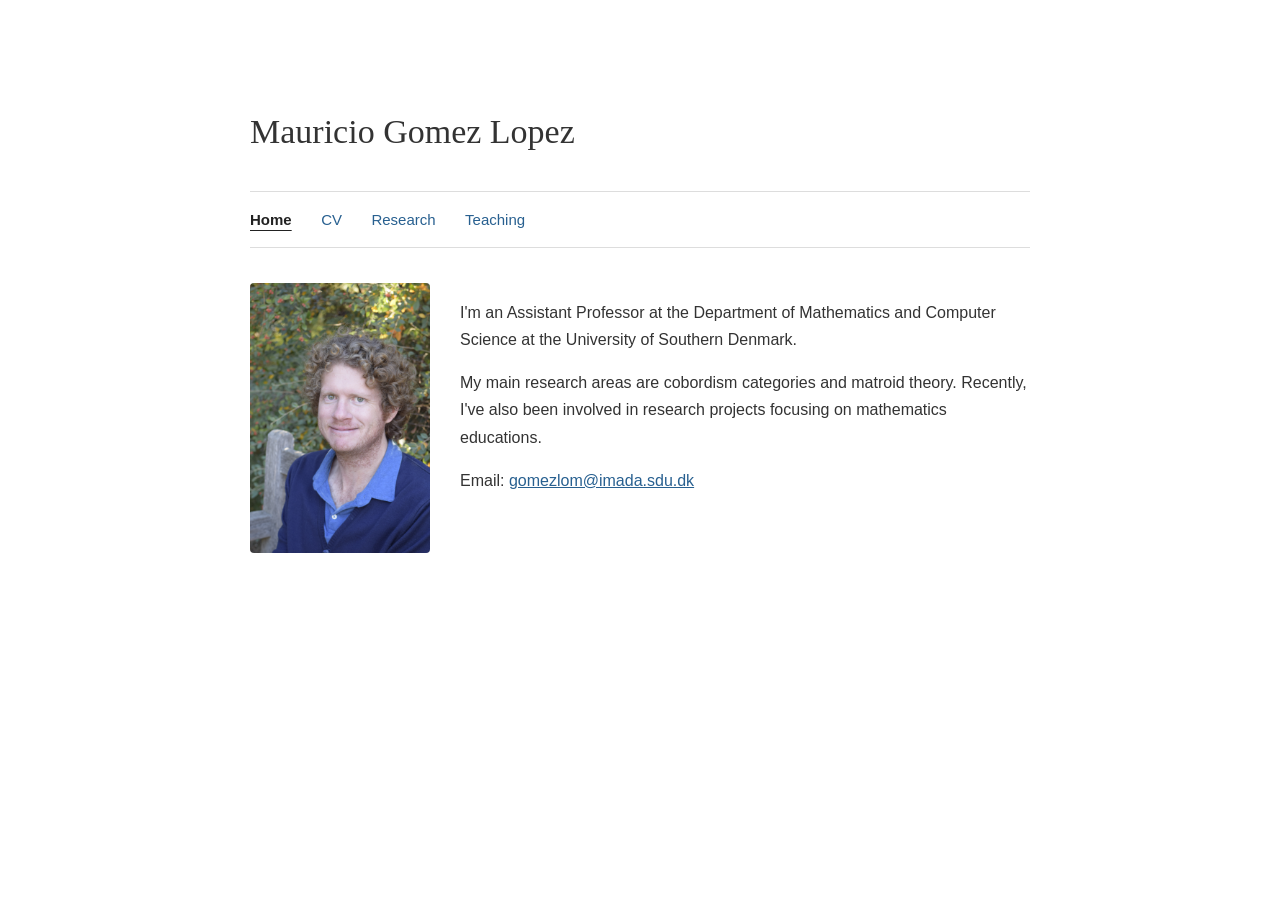
==== index.html @ 20cccf74 "Update index.html" ====
<!DOCTYPE html>
<html lang="en">

<head>
    <meta charset="UTF-8">
    <meta name="viewport" content="width=device-width, initial-scale=1.0">

    <title>Mauricio Gomez Lopez</title>

    <link rel="stylesheet" href="style.css">
</head>

<body>

    <!-- Header -->
    <header>
        <h1>Mauricio Gomez Lopez</h1>
    </header>

    <!-- Navigation -->
    <nav>
        <a href="index.html" class="active">Home</a>
        <a href="cv.html">CV</a>
        <a href="research.html">Research</a>
        <a href="teaching.html">Teaching</a>
    </nav>

    <!-- Main content -->
    <main>

        <section class="about">

    <div class="profile-image">

        <img src="images/profile.JPG"
             alt="Photograph of Your Name">

    </div>

    <div class="about-text">

        <p>
            I'm an Assistant Professor at the Department of Mathematics
            and Computer Science at the University of Southern Denmark.
        </p>

        <p>
            My main research areas are cobordism categories and matroid theory. Recently,
            I've also been involved in research projects focusing on mathematics educations. 
        </p>

        <p>
                Email:
                <a href="mailto:your.email@example.com">
                    gomezlom@imada.sdu.dk
                </a>
            </p>

    </div>

</section>

      

    </main>

</body>
</html>
---- style.css ----
/* General website */

body {
    font-family: Arial, sans-serif;
    font-size: 16px;
    color: #333333;
    background-color: #ffffff;

    max-width: 780px;
    margin: 60px auto;
    padding: 20px;

    line-height: 1.7;
}

h1, h2, h3 {
    font-family: Georgia, serif;
    font-weight: normal;
}

/* Header */

header {
    margin-bottom: 30px;
}

header h1 {
    font-size: 34px;
    margin-bottom: 5px;
}

header p {
    margin: 3px 0;
    color: #666666;
}

/* Navigation */


/* Navigation menu */

nav {
    margin: 30px 0;
    padding: 14px 0;

    border-top: 1px solid #dddddd;
    border-bottom: 1px solid #dddddd;
}

nav a {
    display: inline-block;
    margin-right: 25px;

    color: #286090;
    text-decoration: none;
    font-size: 15px;
}

nav a:hover {
    color: #163d60;
    text-decoration: underline;
}


/* Main content */

section {
    margin-top: 30px;
}

h2 {
    font-size: 24px;
    margin-top: 35px;
    margin-bottom: 12px;
}

h3 {
    font-size: 19px;
}

/* Links */

a {
    color: #286090;
}

a:hover {
    color: #163d60;
}


/* About section layout */

.about {
    display: flex;
    align-items: flex-start;
    gap: 30px;
    margin-top: 35px;
}

/* Profile photograph */

.profile-image img {
    width: 180px;
    height: auto;
    border-radius: 4px;
}

/* Biography text */

.about-text {
    flex: 1;
}

.about-text h2 {
    margin-top: 0;
}


/* Mobile responsive design */

@media (max-width: 600px) {

    body {
        margin: 15px auto;
        padding: 15px;
    }

    .about {
        flex-direction: column;
        gap: 15px;
    }

    .profile-image img {
        width: 150px;
    }

    nav a {
        display: inline-block;
        margin-bottom: 8px;
    }

}

/* Active navigation link */

nav a.active {
    color: #222222;
    font-weight: bold;
    text-decoration: underline;
    text-underline-offset: 5px;
}


/* Research publication styling */

.publication {
    margin-bottom: 25px;
    padding-bottom: 15px;
    border-bottom: 1px solid #eeeeee;
}

.publication p {
    margin: 5px 0;
}

.publication strong {
    font-weight: bold;
}

.publication em {
    font-style: italic;
}
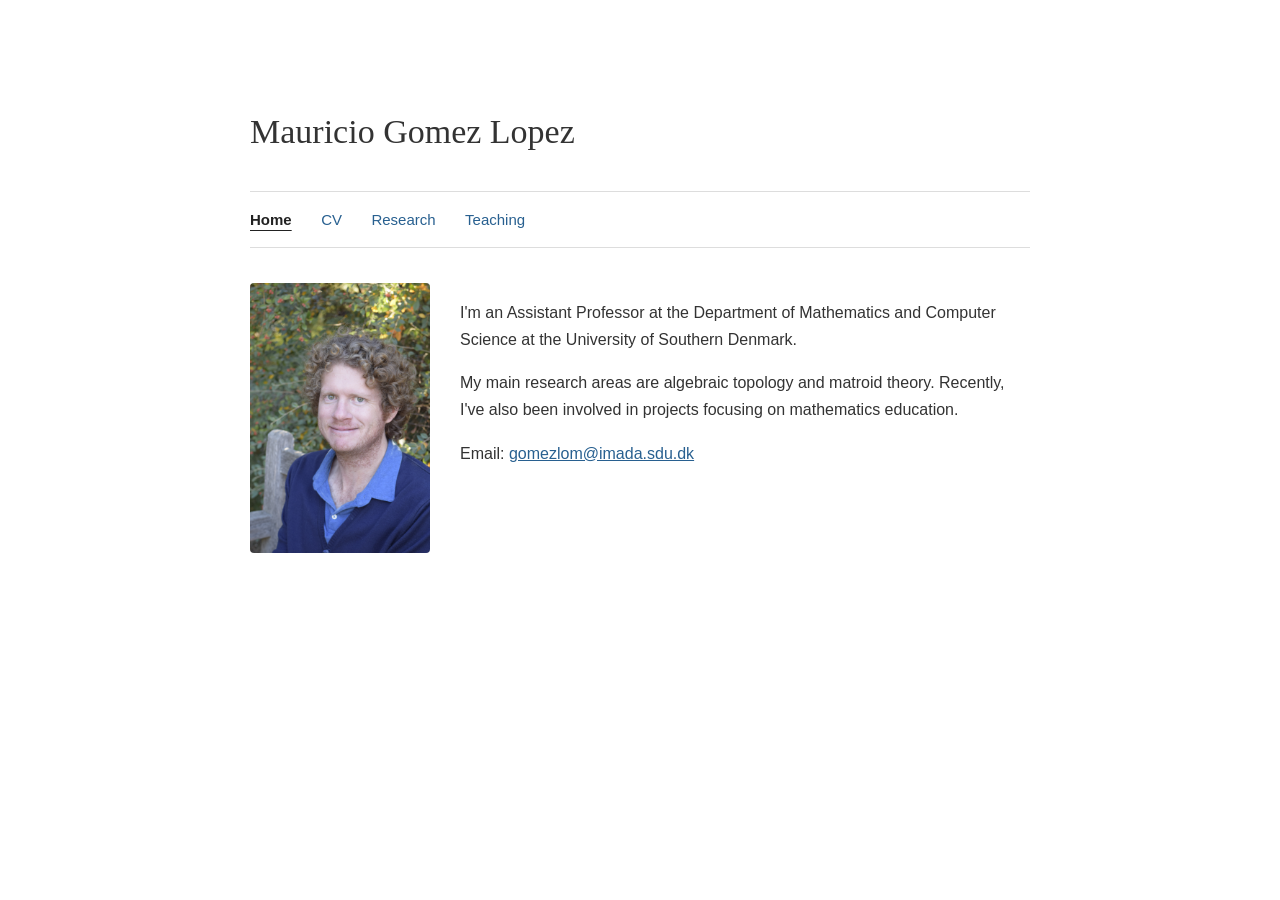
==== commit c6d83e10: "Update index.html" ====
--- a/index.html
+++ b/index.html
@@ -46,8 +46,8 @@
         </p>
 
         <p>
-            My main research areas are cobordism categories and matroid theory. Recently,
-            I've also been involved in research projects focusing on mathematics educations. 
+            My main research areas are algebraic topology and matroid theory. Recently,
+            I've also been involved in projects focusing on mathematics education. 
         </p>
 
         <p>
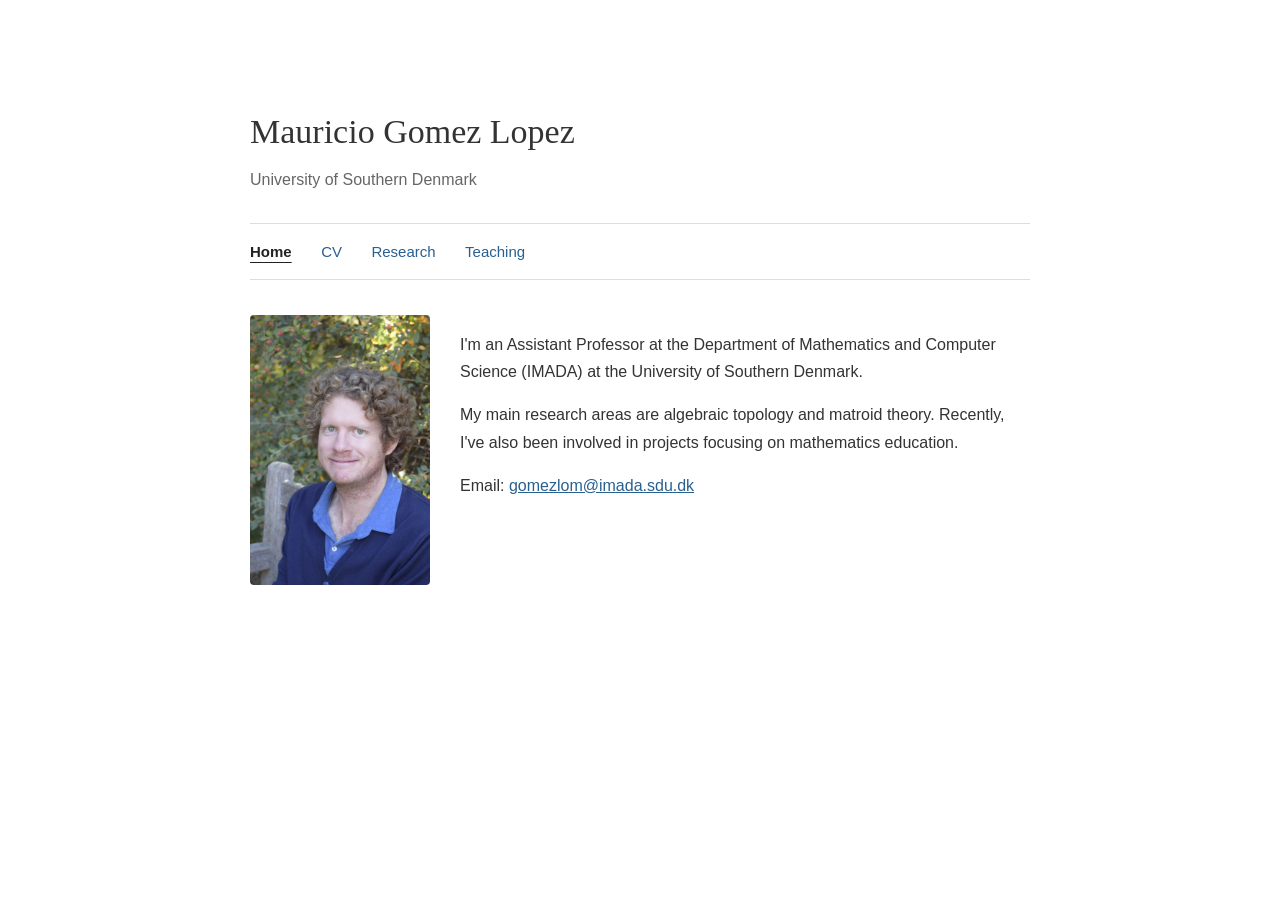
==== commit bb44e0f6: "Update index.html" ====
--- a/index.html
+++ b/index.html
@@ -16,6 +16,7 @@
     <!-- Header -->
     <header>
         <h1>Mauricio Gomez Lopez</h1>
+        <p>University of Southern Denmark</p>
     </header>
 
     <!-- Navigation -->
@@ -42,7 +43,7 @@
 
         <p>
             I'm an Assistant Professor at the Department of Mathematics
-            and Computer Science at the University of Southern Denmark.
+            and Computer Science (IMADA) at the University of Southern Denmark.
         </p>
 
         <p>
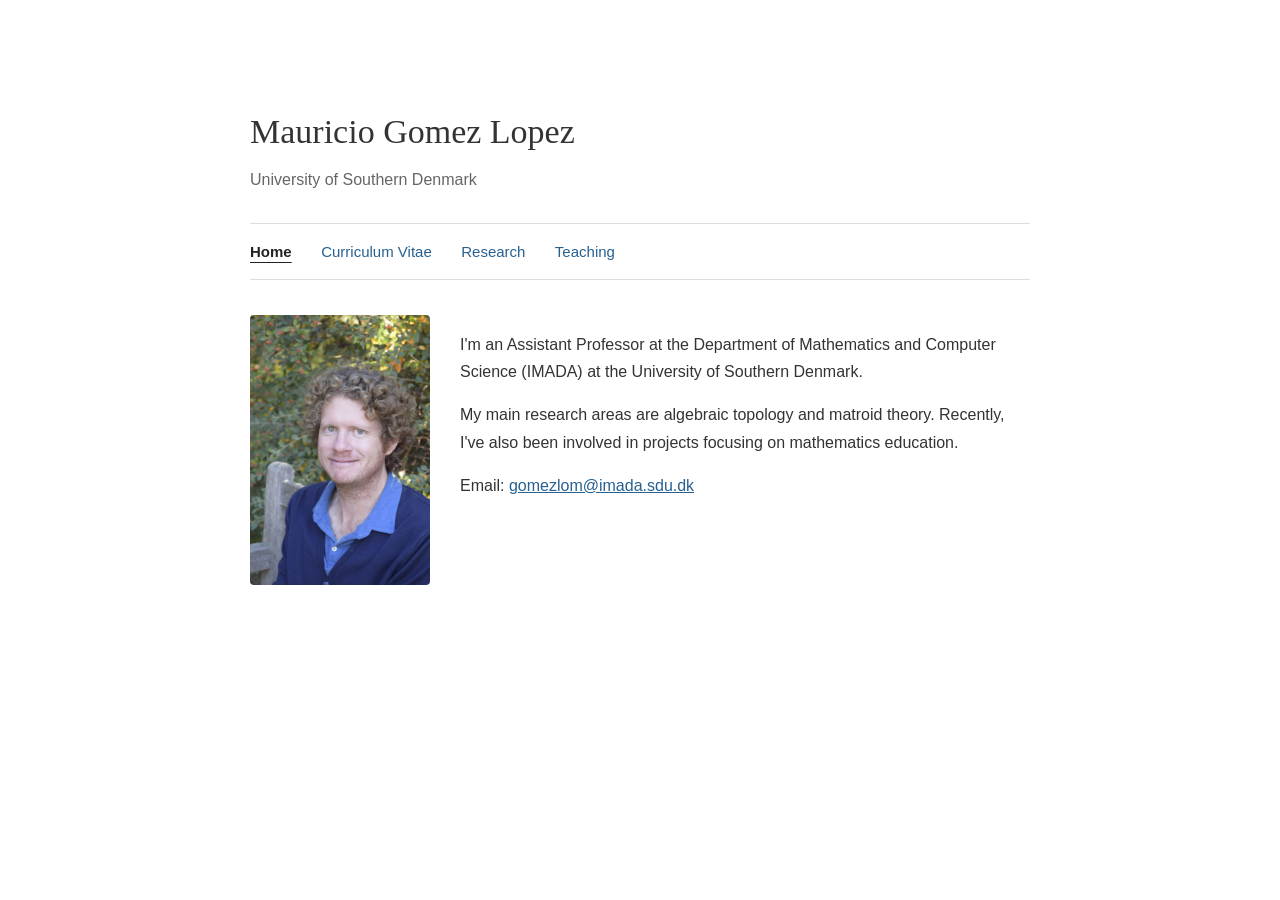
==== commit e89a2667: "Update index.html" ====
--- a/index.html
+++ b/index.html
@@ -22,7 +22,9 @@
     <!-- Navigation -->
     <nav>
         <a href="index.html" class="active">Home</a>
-        <a href="cv.html">CV</a>
+        <a href="files/Gomez Lopez - Curriculum Vitae.pdf" target="_blank">
+        Curriculum Vitae
+        </a>
         <a href="research.html">Research</a>
         <a href="teaching.html">Teaching</a>
     </nav>
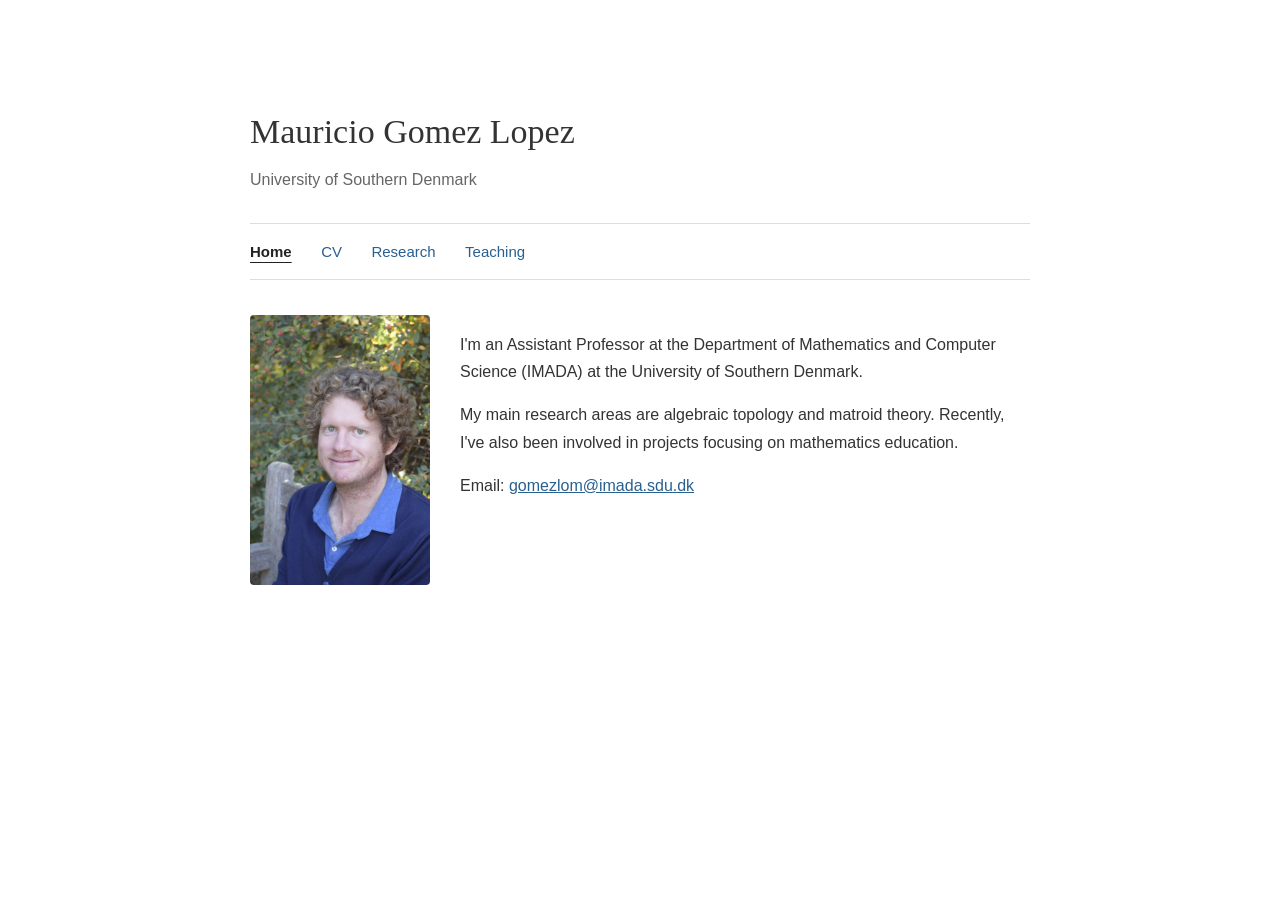
==== commit 8792b53a: "Update index.html" ====
--- a/index.html
+++ b/index.html
@@ -22,8 +22,8 @@
     <!-- Navigation -->
     <nav>
         <a href="index.html" class="active">Home</a>
-        <a href="files/Gomez Lopez - Curriculum Vitae.pdf" target="_blank">
-        Curriculum Vitae
+        <a href="files/CV - Gomez Lopez.pdf" target="_blank">
+        CV
         </a>
         <a href="research.html">Research</a>
         <a href="teaching.html">Teaching</a>
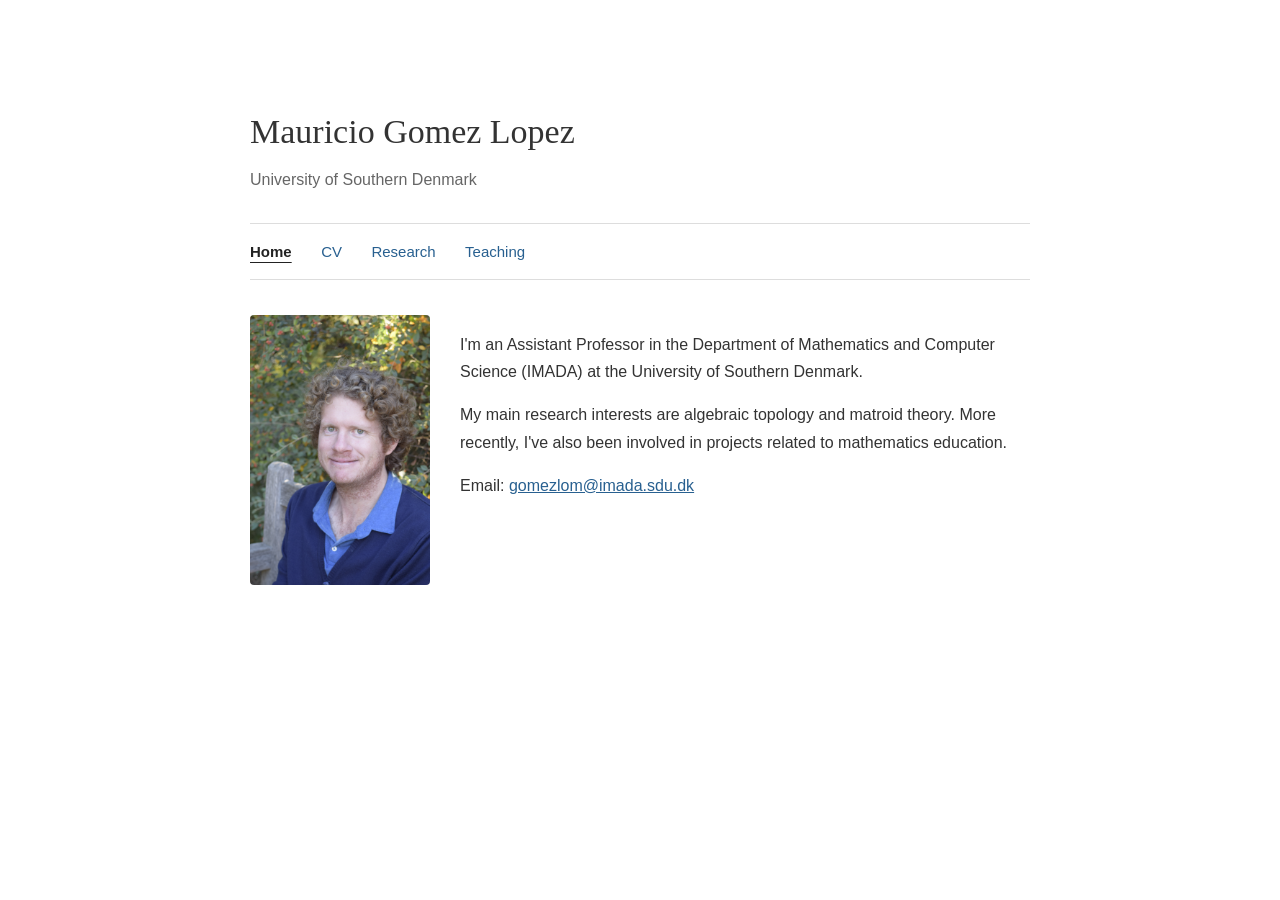
==== commit 2d1eec5a: "Update index.html" ====
--- a/index.html
+++ b/index.html
@@ -22,7 +22,7 @@
     <!-- Navigation -->
     <nav>
         <a href="index.html" class="active">Home</a>
-        <a href="files/CV - Gomez Lopez.pdf" target="_blank">
+        <a href="files/CV - Gomez Lopez.pdf">
         CV
         </a>
         <a href="research.html">Research</a>
@@ -44,13 +44,13 @@
     <div class="about-text">
 
         <p>
-            I'm an Assistant Professor at the Department of Mathematics
-            and Computer Science (IMADA) at the University of Southern Denmark.
+            I'm an Assistant Professor in the Department of Mathematics and Computer Science 
+            (IMADA) at the University of Southern Denmark.
         </p>
 
         <p>
-            My main research areas are algebraic topology and matroid theory. Recently,
-            I've also been involved in projects focusing on mathematics education. 
+            My main research interests are algebraic topology and matroid theory. 
+            More recently, I've also been involved in projects related to mathematics education. 
         </p>
 
         <p>
